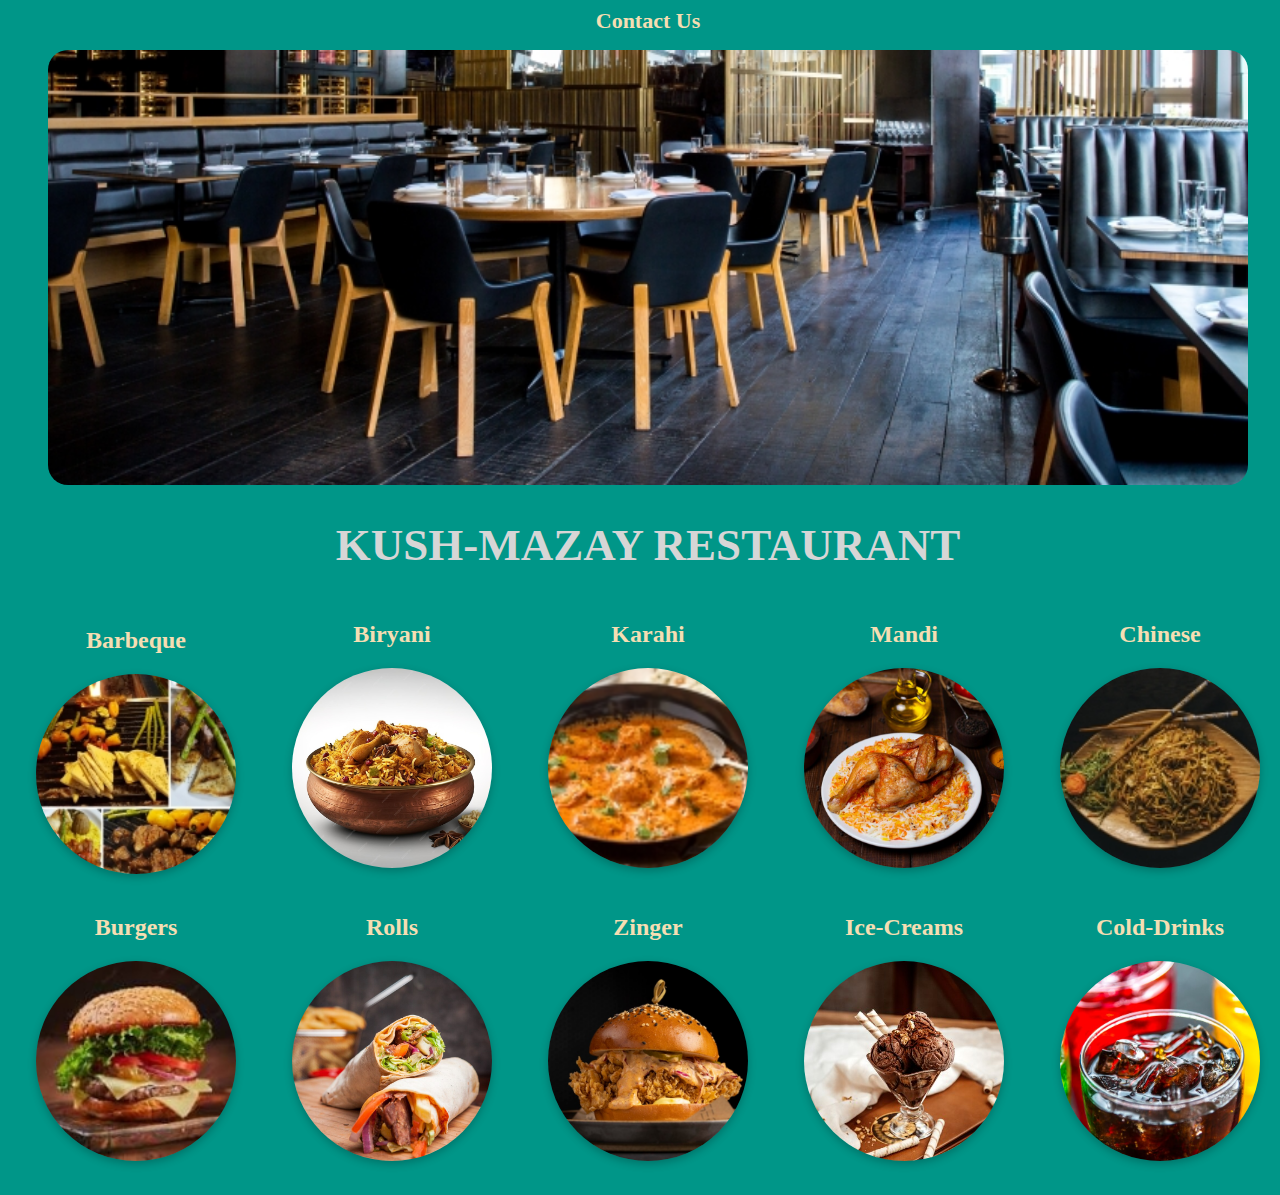
==== index.html @ 59a65f76 "created-resttaurant-css-ass-added-few-dishes-with-images" ====
<!DOCTYPE html>
<html lang="en">
  <head>
    <meta charset="UTF-8" />
    <meta name="viewport" content="width=device-width, initial-scale=1.0" />
    <title>Kush Mazay Restaurant</title>
    <link
      rel="stylesheet"
      href="https://cdnjs.cloudflare.com/ajax/libs/animate.css/4.1.1/animate.min.css"
    />
    <link rel="stylesheet" href="style.css" />
  </head>

  <body>
    <div class="contact"><a href="Pages/contact.html">Contact Us</a></div>
    <figure>
      <img src="Images/header-restaurant.jpg" class="header" alt="banner" />
      <figcaption>
        <h1 class="name animate__animated animate__heartBeat">
          Kush-Mazay Restaurant
        </h1>
      </figcaption>
    </figure>
    <div class="content">
      <div class="hd1">
        <h2>
          <a href="pages/Barbeque.html" title="Delicious Barbeque">Barbeque</a>
        </h2>
        <img src="Images/barbq.jpg" alt="img" />
      </div>
      <div class="hd2">
        <h2>
          <a href="pages/biryani.html" title="Tasty Biryani">Biryani</a>
          <br />

          <img src="Images/biryani.jpg" alt="img" />
        </h2>
      </div>
      <div class="hd3">
        <h2>
          <a href="pages/karahi.html" title="Shinwari Specials">Karahi</a>
          <br />
          <img src="Images/karahi.jpg" alt="img" />
        </h2>
      </div>
      <div class="hd4">
        <h2>
          <a href="pages/mandi.html" title="Special mandi">Mandi</a>
          <br />
          <img src="Images/mandi.jpg" alt="img" />
        </h2>
      </div>
      <div class="hd5">
        <h2>
          <a href="pages/chinese.html" title="Chinese super">Chinese</a>
          <br />
          <img src="Images/chinese.jfif" alt="img" />
        </h2>
      </div>
      <div class="hd6">
        <h2>
          <a href="pages/burgers.html" title="Delicious">Burgers</a>
          <br />
          <img src="Images/burger.jfif" alt="img" />
        </h2>
      </div>
      <div class="hd7">
        <h2>
          <a href="pages/rolls.html" title="Rollsworld">Rolls</a>
          <br />
          <img src="Images/roll.jpg" alt="img" />
        </h2>
      </div>
      <div class="hd8">
        <h2>
          <a href="Pages/zinger.html" title="ZingerSPecial">Zinger</a>
          <br />
          <img src="Images/zinger.jpg" alt="img" />
        </h2>
      </div>
      <div class="hd9">
        <h2>
          <a href="Pages/ice-cream.html">Ice-Creams</a>
          <br />
          <img src="Images/ice-cream.jpg" alt="img" />
        </h2>
      </div>
      <div class="hd10">
        <h2>
          <a href="Pages/cold-drinks.html">Cold-Drinks</a>
          <br />
          <img src="Images/cold-drink.jpg" alt="img" />
        </h2>
      </div>
    </div>
  </body>
</html>
---- style.css ----
body {
  background-color: #009688;
  width: 100%;
}
.name {
  text-transform: uppercase;
  font-size: 45px;
  text-align: center;
}

a {
  text-decoration: none;
}
.header {
  width: 100%;
  border-radius: 20px;
}
.content {
  width: 100%;
  display: flex;
  justify-content: center;
  align-items: center;
  flex-wrap: wrap;
}
.hd1 {
  width: 20%;
  text-align: center;
}
.hd1 img {
  width: 200px;
  height: 200px;
  border-radius: 50%;
  object-fit: cover;
  box-shadow: rgba(0, 0, 0, 0.24) 0px 3px 8px;
  margin-bottom: 10px;
}
.hd2 {
  width: 20%;
  text-align: center;
}
.hd2 img {
  margin-top: 20px;
  width: 200px;
  height: 200px;
  border-radius: 50%;
  object-fit: cover;
  box-shadow: rgba(0, 0, 0, 0.24) 0px 3px 8px;
}
.hd3 {
  width: 20%;
  text-align: center;
}
.hd3 img {
  margin-top: 20px;
  width: 200px;
  height: 200px;
  border-radius: 50%;
  object-fit: cover;
  box-shadow: rgba(0, 0, 0, 0.24) 0px 3px 8px;
}
.hd4 {
  width: 20%;
  text-align: center;
}
.hd4 img {
  margin-top: 20px;
  width: 200px;
  height: 200px;
  border-radius: 50%;
  object-fit: cover;
  box-shadow: rgba(0, 0, 0, 0.24) 0px 3px 8px;
}
.hd5 {
  width: 20%;
  text-align: center;
}
.hd5 img {
  margin-top: 20px;
  width: 200px;
  height: 200px;
  border-radius: 50%;
  object-fit: cover;
  box-shadow: rgba(0, 0, 0, 0.24) 0px 3px 8px;
}
.hd6 {
  width: 20%;
  text-align: center;
}
.hd6 img {
  margin-top: 20px;
  width: 200px;
  height: 200px;
  border-radius: 50%;
  object-fit: cover;
  box-shadow: rgba(0, 0, 0, 0.24) 0px 3px 8px;
}
.hd7 {
  width: 20%;
  text-align: center;
}
.hd7 img {
  margin-top: 20px;
  width: 200px;
  height: 200px;
  border-radius: 50%;
  object-fit: cover;
  box-shadow: rgba(0, 0, 0, 0.24) 0px 3px 8px;
}
.hd8 {
  width: 20%;
  text-align: center;
}
.hd8 img {
  margin-top: 20px;
  width: 200px;
  height: 200px;
  border-radius: 50%;
  object-fit: cover;
  box-shadow: rgba(0, 0, 0, 0.24) 0px 3px 8px;
}
.hd9 {
  width: 20%;
  text-align: center;
}
.hd9 img {
  margin-top: 20px;
  width: 200px;
  height: 200px;
  border-radius: 50%;
  object-fit: cover;
  box-shadow: rgba(0, 0, 0, 0.24) 0px 3px 8px;
}
.hd10 {
  width: 20%;
  text-align: center;
}
.hd10 img {
  margin-top: 20px;
  width: 200px;
  height: 200px;
  border-radius: 50%;
  object-fit: cover;
  box-shadow: rgba(0, 0, 0, 0.24) 0px 3px 8px;
}
h1 {
  color: rgb(214, 214, 214);
}
a {
  color: wheat;
}
a:hover {
  color: yellow;
  transition: ease-in-out 0.6s;
}
body {
  background-color: #009688;
}
h3 {
  color: rgb(203, 243, 24);
}
.M-list-hd {
  color: rgb(255, 255, 255);
}
.M-list-hd > ul {
  color: rgb(8, 65, 18);
}
.button {
  background-color: rgb(156, 156, 156);
  border-color: rgb(196, 196, 196);
  color: rgb(54, 54, 54);
}
.animate__heartBeat {
  animation-iteration-count: 1000;
  transition: 0.6s ease-in-out;
  animation-duration: 5s;
}
.contact{
  display: flex;
  justify-content: center;
  font-size: larger;
  font-weight: bold;
  font-size: 22px;
}
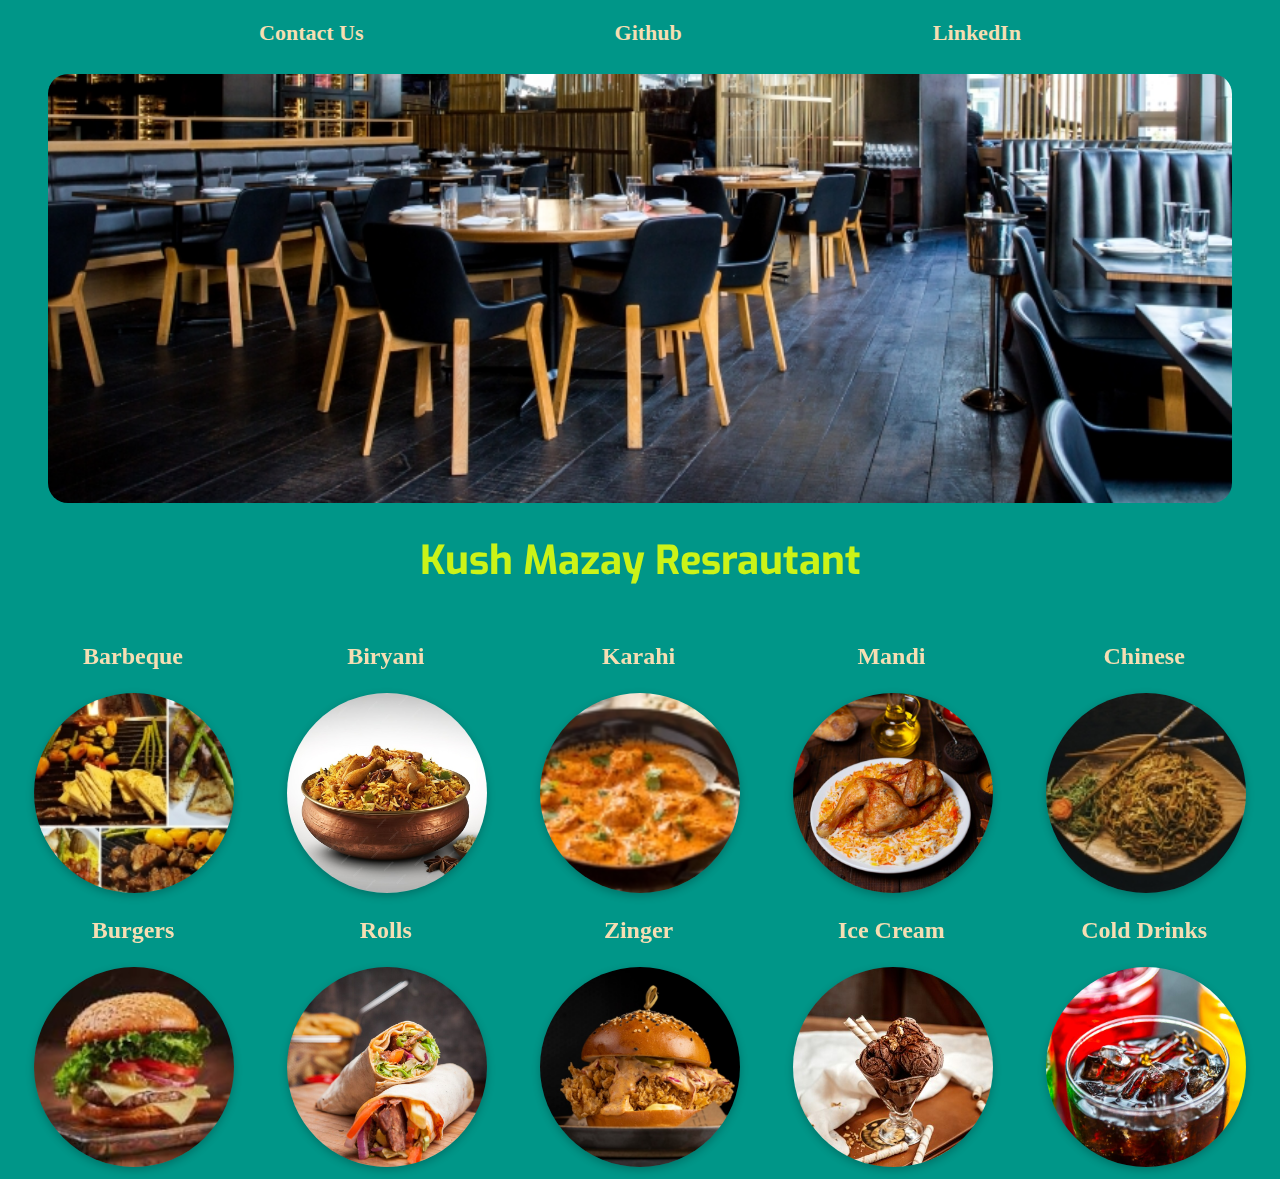
==== commit 730bd0f3: "dishes-menu-modified" ====
--- a/index.html
+++ b/index.html
@@ -8,89 +8,242 @@
       rel="stylesheet"
       href="https://cdnjs.cloudflare.com/ajax/libs/animate.css/4.1.1/animate.min.css"
     />
+
     <link rel="stylesheet" href="style.css" />
   </head>
 
   <body>
-    <div class="contact"><a href="Pages/contact.html">Contact Us</a></div>
-    <figure>
-      <img src="Images/header-restaurant.jpg" class="header" alt="banner" />
-      <figcaption>
-        <h1 class="name animate__animated animate__heartBeat">
-          Kush-Mazay Restaurant
-        </h1>
-      </figcaption>
-    </figure>
-    <div class="content">
-      <div class="hd1">
-        <h2>
+    <div class="mainpage">
+      <div class="contact">
+        <a href="Pages/contact.html">Contact Us</a>
+        <a href="https://github.com/m-ahsanbaloch/Restaurant-Css.git">Github</a>
+        <a href="www.linkedin.com/in/ahsansamad01">LinkedIn</a>
+      </div>
+      <figure>
+        <img src="Images/header-restaurant.jpg" class="header" alt="banner" />
+        <figcaption>
+          <div class="maincardn">
+            <div class="thecardn">
+              <div class="front">
+                <h1 class="rname">Kush Mazay Resrautant</h1>
+              </div>
+              <div class="back"><h1 class="rname">رستوران خوشمزه</h1></div>
+            </div>
+          </div>
+        </figcaption>
+      </figure>
+      <div class="content">
+        <div class="hd1">
+          <div class="maincard">
+            <div class="thecard">
+              <div class="front">
+                <h2>
+                  <a href="pages/Barbeque.html" title="Delicious Barbeque"
+                    >Barbeque</a
+                  >
+                </h2>
+              </div>
+              <div class="back">
+                <h2>
+                  <a href="pages/Barbeque.html" title="Delicious Barbeque"
+                    >باربیکیو
+                  </a>
+                </h2>
+              </div>
+            </div>
+          </div>
+          <!-- <h2>
           <a href="pages/Barbeque.html" title="Delicious Barbeque">Barbeque</a>
-        </h2>
-        <img src="Images/barbq.jpg" alt="img" />
-      </div>
-      <div class="hd2">
-        <h2>
-          <a href="pages/biryani.html" title="Tasty Biryani">Biryani</a>
-          <br />
-
+        </h2> -->
+          <img src="Images/barbq.jpg" alt="img" />
+        </div>
+        <div class="hd2">
+          <div class="maincard">
+            <div class="thecard">
+              <div class="front">
+                <h2>
+                  <a href="pages/biryani.html" title="Delicious Barbeque"
+                    >Biryani</a
+                  >
+                </h2>
+              </div>
+              <div class="back">
+                <h2>
+                  <a href="pages/biryani.html" title="Delicious Barbeque"
+                    >بریانی
+                  </a>
+                </h2>
+              </div>
+            </div>
+          </div>
           <img src="Images/biryani.jpg" alt="img" />
-        </h2>
-      </div>
-      <div class="hd3">
-        <h2>
-          <a href="pages/karahi.html" title="Shinwari Specials">Karahi</a>
-          <br />
+        </div>
+        <div class="hd3">
+          <div class="maincard">
+            <div class="thecard">
+              <div class="front">
+                <h2>
+                  <a href="pages/karahi.html" title="Delicious Barbeque"
+                    >Karahi</a
+                  >
+                </h2>
+              </div>
+              <div class="back">
+                <h2>
+                  <a href="pages/karahi.html" title="Delicious Barbeque">
+                    کڑاہی</a
+                  >
+                </h2>
+              </div>
+            </div>
+          </div>
           <img src="Images/karahi.jpg" alt="img" />
-        </h2>
-      </div>
-      <div class="hd4">
-        <h2>
-          <a href="pages/mandi.html" title="Special mandi">Mandi</a>
-          <br />
+        </div>
+        <div class="hd4">
+          <div class="maincard">
+            <div class="thecard">
+              <div class="front">
+                <h2>
+                  <a href="pages/mandi.html" title="Delicious Barbeque"
+                    >Mandi</a
+                  >
+                </h2>
+              </div>
+              <div class="back">
+                <h2>
+                  <a href="pages/mandi.html" title="Delicious Barbeque"
+                    >مندى
+                  </a>
+                </h2>
+              </div>
+            </div>
+          </div>
           <img src="Images/mandi.jpg" alt="img" />
-        </h2>
-      </div>
-      <div class="hd5">
-        <h2>
-          <a href="pages/chinese.html" title="Chinese super">Chinese</a>
-          <br />
+        </div>
+        <div class="hd5">
+          <div class="maincard">
+            <div class="thecard">
+              <div class="front">
+                <h2>
+                  <a href="pages/chinese.html" title="Delicious Barbeque"
+                    >Chinese</a
+                  >
+                </h2>
+              </div>
+              <div class="back">
+                <h2>
+                  <a href="pages/chinese.html" title="Delicious Barbeque">
+                    چینی</a
+                  >
+                </h2>
+              </div>
+            </div>
+          </div>
           <img src="Images/chinese.jfif" alt="img" />
-        </h2>
-      </div>
-      <div class="hd6">
-        <h2>
-          <a href="pages/burgers.html" title="Delicious">Burgers</a>
-          <br />
+        </div>
+        <div class="hd6">
+          <div class="maincard">
+            <div class="thecard">
+              <div class="front">
+                <h2>
+                  <a href="pages/burgers.html" title="Delicious Barbeque"
+                    >Burgers</a
+                  >
+                </h2>
+              </div>
+              <div class="back">
+                <h2>
+                  <a href="pages/burgers.html" title="Delicious Barbeque">
+                    برگر</a
+                  >
+                </h2>
+              </div>
+            </div>
+          </div>
           <img src="Images/burger.jfif" alt="img" />
-        </h2>
-      </div>
-      <div class="hd7">
-        <h2>
-          <a href="pages/rolls.html" title="Rollsworld">Rolls</a>
-          <br />
+        </div>
+        <div class="hd7">
+          <div class="maincard">
+            <div class="thecard">
+              <div class="front">
+                <h2>
+                  <a href="pages/rolls.html" title="Delicious Barbeque"
+                    >Rolls</a
+                  >
+                </h2>
+              </div>
+              <div class="back">
+                <h2>
+                  <a href="pages/rolls.html" title="Delicious Barbeque"> رول</a>
+                </h2>
+              </div>
+            </div>
+          </div>
           <img src="Images/roll.jpg" alt="img" />
-        </h2>
-      </div>
-      <div class="hd8">
-        <h2>
-          <a href="Pages/zinger.html" title="ZingerSPecial">Zinger</a>
-          <br />
+        </div>
+        <div class="hd8">
+          <div class="maincard">
+            <div class="thecard">
+              <div class="front">
+                <h2>
+                  <a href="pages/zinger.html" title="Delicious Barbeque"
+                    >Zinger</a
+                  >
+                </h2>
+              </div>
+              <div class="back">
+                <h2>
+                  <a href="pages/zinger.html" title="Delicious Barbeque">
+                    زنگر</a
+                  >
+                </h2>
+              </div>
+            </div>
+          </div>
           <img src="Images/zinger.jpg" alt="img" />
-        </h2>
-      </div>
-      <div class="hd9">
-        <h2>
-          <a href="Pages/ice-cream.html">Ice-Creams</a>
-          <br />
+        </div>
+        <div class="hd9">
+          <div class="maincard">
+            <div class="thecard">
+              <div class="front">
+                <h2>
+                  <a href="pages/ice-cream.html" title="Delicious Barbeque"
+                    >Ice Cream</a
+                  >
+                </h2>
+              </div>
+              <div class="back">
+                <h2>
+                  <a href="pages/ice-cream.html" title="Delicious Barbeque">
+                    آئس کریم</a
+                  >
+                </h2>
+              </div>
+            </div>
+          </div>
           <img src="Images/ice-cream.jpg" alt="img" />
-        </h2>
-      </div>
-      <div class="hd10">
-        <h2>
-          <a href="Pages/cold-drinks.html">Cold-Drinks</a>
-          <br />
+        </div>
+        <div class="hd10">
+          <div class="maincard">
+            <div class="thecard">
+              <div class="front">
+                <h2>
+                  <a href="pages/cold-drinks.html" title="Delicious Barbeque"
+                    >Cold Drinks</a
+                  >
+                </h2>
+              </div>
+              <div class="back">
+                <h2>
+                  <a href="pages/cold-drinks.html" title="Delicious Barbeque"
+                    >مشروبات</a
+                  >
+                </h2>
+              </div>
+            </div>
+          </div>
           <img src="Images/cold-drink.jpg" alt="img" />
-        </h2>
+        </div>
       </div>
     </div>
   </body>
--- a/style.css
+++ b/style.css
@@ -1,6 +1,9 @@
-body {
+
+.mainpage{
   background-color: #009688;
   width: 100%;
+  margin: 0px;
+  padding: 0px;
 }
 .name {
   text-transform: uppercase;
@@ -27,12 +30,14 @@
   text-align: center;
 }
 .hd1 img {
-  width: 200px;
-  height: 200px;
-  border-radius: 50%;
-  object-fit: cover;
-  box-shadow: rgba(0, 0, 0, 0.24) 0px 3px 8px;
-  margin-bottom: 10px;
+  margin-top: 20px;
+  width: 200px;
+  height: 200px;
+  border-radius: 50%;
+  object-fit: cover;
+  box-shadow: rgba(0, 0, 0, 0.24) 0px 3px 8px;
+  line-height: 40px;
+
 }
 .hd2 {
   width: 20%;
@@ -45,6 +50,7 @@
   border-radius: 50%;
   object-fit: cover;
   box-shadow: rgba(0, 0, 0, 0.24) 0px 3px 8px;
+  line-height: 40px;
 }
 .hd3 {
   width: 20%;
@@ -57,6 +63,7 @@
   border-radius: 50%;
   object-fit: cover;
   box-shadow: rgba(0, 0, 0, 0.24) 0px 3px 8px;
+  line-height: 40px;
 }
 .hd4 {
   width: 20%;
@@ -69,6 +76,7 @@
   border-radius: 50%;
   object-fit: cover;
   box-shadow: rgba(0, 0, 0, 0.24) 0px 3px 8px;
+  line-height: 40px;
 }
 .hd5 {
   width: 20%;
@@ -81,6 +89,7 @@
   border-radius: 50%;
   object-fit: cover;
   box-shadow: rgba(0, 0, 0, 0.24) 0px 3px 8px;
+  line-height: 40px;
 }
 .hd6 {
   width: 20%;
@@ -93,6 +102,7 @@
   border-radius: 50%;
   object-fit: cover;
   box-shadow: rgba(0, 0, 0, 0.24) 0px 3px 8px;
+  line-height: 40px;
 }
 .hd7 {
   width: 20%;
@@ -105,6 +115,7 @@
   border-radius: 50%;
   object-fit: cover;
   box-shadow: rgba(0, 0, 0, 0.24) 0px 3px 8px;
+  line-height: 40px;
 }
 .hd8 {
   width: 20%;
@@ -117,6 +128,7 @@
   border-radius: 50%;
   object-fit: cover;
   box-shadow: rgba(0, 0, 0, 0.24) 0px 3px 8px;
+  
 }
 .hd9 {
   width: 20%;
@@ -129,6 +141,7 @@
   border-radius: 50%;
   object-fit: cover;
   box-shadow: rgba(0, 0, 0, 0.24) 0px 3px 8px;
+  line-height: 40px;
 }
 .hd10 {
   width: 20%;
@@ -141,6 +154,7 @@
   border-radius: 50%;
   object-fit: cover;
   box-shadow: rgba(0, 0, 0, 0.24) 0px 3px 8px;
+
 }
 h1 {
   color: rgb(214, 214, 214);
@@ -150,7 +164,7 @@
 }
 a:hover {
   color: yellow;
-  transition: ease-in-out 0.6s;
+  transition: ease-in-out 0.3s all;
 }
 body {
   background-color: #009688;
@@ -169,15 +183,84 @@
   border-color: rgb(196, 196, 196);
   color: rgb(54, 54, 54);
 }
-.animate__heartBeat {
+/* .animate__heartBeat {
   animation-iteration-count: 1000;
   transition: 0.6s ease-in-out;
   animation-duration: 5s;
-}
+} */
 .contact{
+
+  border-radius: 20px;
+  width: 100%;
+  height: 50px;
   display: flex;
-  justify-content: center;
+  justify-content: space-evenly;
+  align-items: center;
   font-size: larger;
   font-weight: bold;
   font-size: 22px;
 }
+
+.maincardn {
+  position: relative;
+  height: 100px;
+  width: 100%;
+  text-align: center;
+}
+.thecardn {
+  position: absolute;
+  width: 100%;
+  height: 100%;
+  transform-style: preserve-3d;
+  transition: all 0.7s ease;
+  animation-name: flip;
+  animation-duration:12s;
+  animation-timing-function: all ease-out;
+  animation-iteration-count: infinite;
+}
+.maincard {
+  position: relative;
+  height: 50px;
+  width: 150px;
+  text-align: center;
+  left: 50px;
+}
+.thecard {
+  position: absolute;
+  width: 100%;
+  height: 100%;
+  transform-style: preserve-3d;
+  transition: all 0.9s ease;
+
+}
+.thecard:hover {
+  transform: rotateY(180deg);
+}
+.front {
+  position: absolute;
+  width: 100%;
+  height: 100%;
+  /* background-color: blue; */
+  backface-visibility: hidden;
+}
+.back {
+  position: absolute;
+  width: 100%;
+  height: 100%;
+  transform: rotateY(180deg);
+  /* background-color: red; */
+  backface-visibility: hidden;
+}
+@font-face {
+  font-family: myfont;
+  src: url(fonts/Exo-VariableFont_wght.ttf);
+}
+.rname{
+  font-family: myfont;
+  transform:scaleY(600px);
+  font-size: 40px;
+  color: rgb(203, 243, 24);
+}
+@keyframes flip {
+from {transform: rotateY(0deg);}
+to {transform: rotateY(360deg);}}